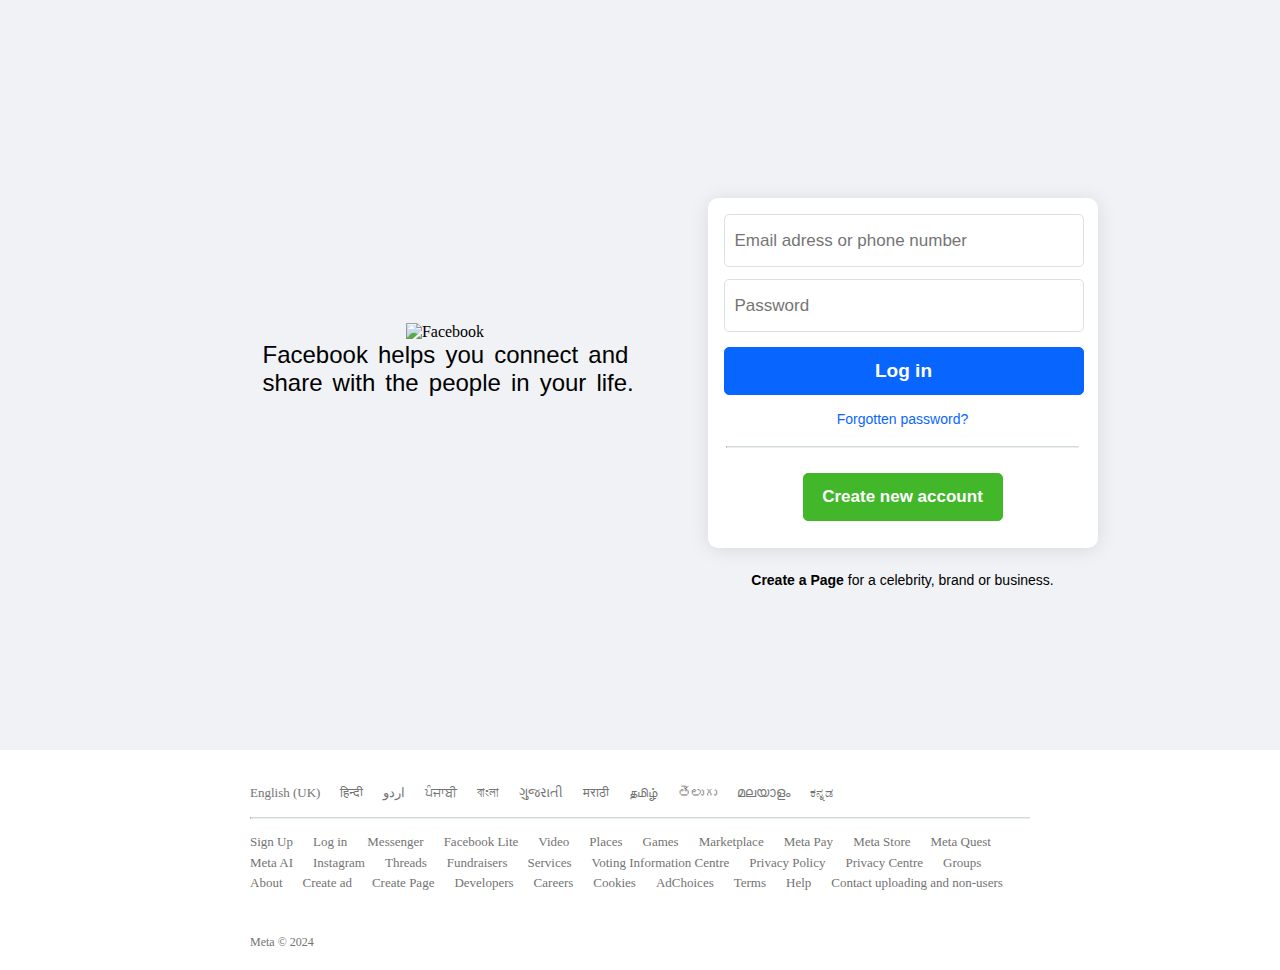
==== index.html @ 9b54cfef "fix" ====
<!DOCTYPE html>
<html>
<head>
    <title>Facebook - log in or sign up</title>
    <link href="https://images.vexels.com/media/users/3/223136/isolated/preview/984f500cf9de4519b02b354346eb72e0-facebook-icon-social-media-by-vexels.png"
    rel="icon">
    <link rel="stylesheet" href="fb_style.css">
</head>
<body>
    <div class="main">
    <div class="logoandcaption">
    <div class="image">
    <img src='https://static.xx.fbcdn.net/rsrc.php/y1/r/4lCu2zih0ca.svg' alt="Facebook"/>
    </div>
    <div class="caption">
    <h2>Facebook helps you connect and share with the people in your life.</h2>
    </div><!--caption-->
    </div><!--logoandcaption-->
<div class="right">
    <div class="loginform">
        <form action="#">
            <input type="text" class="content email" required placeholder="Email adress or phone number">
            <br>
            <input type="password" class="content password" required placeholder="Password">
            <br>
            <button class ="content login " type="submit">Log in</button>
            <br>
            <a href="https://www.facebook.com/login/identify/?ctx=recover&ars=facebook_login&from_login_screen=0">Forgotten password?</a>
            <br><br>
            <hr width="95%" align="center">
            <button class="create" href="#" type="button" >Create new account</button>
        </form>
    </div>    
    <div class="form_caption">
        <p><a href="https://www.facebook.com/pages/create/?ref_type=registration_form">Create a Page</a> for a celebrity, brand or business.</p>
    </div>
</div>
</div><!--main-->
<footer>
    <ul class="languages">
        <li>English (UK)</li>
        <li>हिन्दी</li>
        <li>اردو</li>
        <li>ਪੰਜਾਬੀ</li>
        <li>বাংলা</li>
        <li>ગુજરાતી</li>
        <li>मराठी</li>
        <li>தமிழ்</li>
        <li>తెలుగు</li>
        <li>മലയാളം</li>
        <li>ಕನ್ನಡ</li>
    </ul>
    <hr style="margin: 10px 0px;">
    <ul class="footer_items">
        <li>Sign Up</li>
        <li>Log in</li>
        <li>Messenger</li>
        <li>Facebook Lite</li>
        <li>Video</li>
        <li>Places</li>
        <li>Games</li>
        <li>Marketplace</li>
        <li>Meta Pay</li>
        <li>Meta Store</li>
        <li>Meta Quest</li>
        <li>Meta AI</li>
        <li>Instagram</li>
        <li>Threads</li>
        <li>Fundraisers</li>
        <li>Services</li>
        <li>Voting Information Centre</li>
        <li>Privacy Policy</li>
        <li>Privacy Centre</li>
        <li>Groups</li>
        <li>About</li>
        <li>Create ad</li>
        <li>Create Page</li>
        <li>Developers</li>
        <li>Careers</li>
        <li>Cookies</li>
        <li>AdChoices</li>
        <li>Terms</li>
        <li>Help</li>
        <li>Contact uploading and non-users</li>
    </ul>
    <p class="languages">   </p>
    <br>
    Meta © 2024
</footer>

</body>
</html>
---- fb_style.css ----
body{
    
    padding: 0;
    margin: 0;
}

.main{
    /* margin-top: 60px; */
    min-height: 750px;
    background-color: #f0f2f5;
    display: flex;
    flex-wrap: wrap;
    justify-content: center;
    align-content: center;
}

h2{
    word-spacing:0.09cm;
    margin-top: 0px;
    margin-left: 5px;
    font-family: SFProDisplay-Regular, Helvetica, Arial, sans-serif;
    font-weight: lighter;
}

hr{
    margin-top: 0px;
    border-top: 1px solid rgb(208, 218, 218);
}

img{
    max-width: 340px;
    margin-bottom: 0;
    margin-left: 0;
}

.logoandcaption{
    flex-direction: column ;
    margin-left: 50px;
    margin-top: 0;
    display: flex;
    justify-content: center;
    align-items: center;
}

.caption{
    margin-left: 25px;
    padding-bottom: 10px;
    min-width: 380px;
    max-width: 400px;
}

.content{
    padding: 3px 10px;
    margin: 6px;
    height: 45px;
    width: 338px;
    border-radius: 5px;
    border: 1px solid #dddfe2;
}

/* form{
    width: 300px;
} */

.loginform{
    width: 370px; 
    height: 330px;
    text-align: center;
    border: 2px solid #f0f2f5;
    background-color: #fff;
    border-radius: 10px;
    padding: 10px;
    display: flex;
    flex-direction: column ;
    justify-content: space-between;
    border: none;
    box-shadow: 0 2px 20px rgba(0,0,0,0.1);
}

input{
    font-size: 17px;
    font-weight: light;
    width: 100%;
    padding-left: 5px;
}

input:focus{
    caret-color: rgb(37, 110, 255);
    outline: 1px solid rgb(37, 110, 255);
}

button{
    cursor: pointer;
    transition: 0.2s;
}

.login{
    color: white;
    font-size: 19px;
    font-weight: 700;
    background-color: #0866ff;
    border: 1px solid #0866ff;
    width: 360px;
    height: 48px;
    border-radius: 5px;
    margin-bottom: 15px;
    margin-top: 9px;
}

.login:hover{
    background-color: #2676f7;
}

.form_caption {
    color: black;
    /* text-align: center; */
    font-size: 14px;
    font-family: SFProText-Regular,Helvetica, Arial, sans-serif, Helvetica, Arial, sans-serif;
}

a{
    text-decoration: none;
    font-family: SFProText-Regular,Helvetica, Arial, sans-serif, Helvetica, Arial, sans-serif;
    
}

a:hover{
    text-decoration: underline;
}

.loginform a{

    color: #0866ff;
    font-size: 14px;
    font-family: SFProText-Regular, Helvetica, Arial, sans-serif;;
}
.create{
    margin: 10px;
    margin-top: 17px;
    padding: 0px 13px;
    color: white;
    background-color: #42b72a;
    border: 1px solid #42b72a;
    height: 48px;
    width: 200px;
    border-radius: 5px;
    font-weight: bold;
    font-size: 17px;
    font-family: SFProText-Regular,Helvetica, Arial, sans-serif, Helvetica, Arial, sans-serif;
}

.create:hover{
    background-color: #35a01f;
}

.form_caption{
    width: 390px;
    margin-top: 10px;
    text-align: center;
    font-family: SFProText-Regular,Helvetica, Arial, sans-serif, Helvetica, Arial, sans-serif;
}

.form_caption a{
    color: black;
    font-weight: 800;
    font-family: SFProText-Regular,Helvetica, Arial, sans-serif, Helvetica, Arial, sans-serif;
}
.right{
    display: grid;
    margin-left: 50px;
    margin-top: 50px;
    align-content: center; 
}

footer{
    color:  #737373;
    /* word-spacing: 10px; */
    font-size: 12px;
    font-family: inherit;
    background-color: #fff;
    /* position:fixed; */
    /* margin-top: 200px; */
    padding: 20px 250px;
    display: block;
    align-items: baseline;
    max-widthx: 400px;
}

.languages{
    list-style-type: none;
    display: flex;
    color:  #737373;
    font-size: 13px;
    font-family: inherit;
    cursor: pointer;
    line-height: 1.6;
    padding-inline-start: 0;
}

.footer_items{
    list-style-type: none;
    color:  #737373;
    font-size: 13px;
    font-family: inherit;
    cursor: pointer;
    display: flex;
    flex-wrap: wrap;
    line-height: 1.6;
    padding-inline-start: 0;    
}

ul li{
    margin-right: 20px;
    font-family: inherit;

}

ul li:hover{
    text-decoration: underline;
}
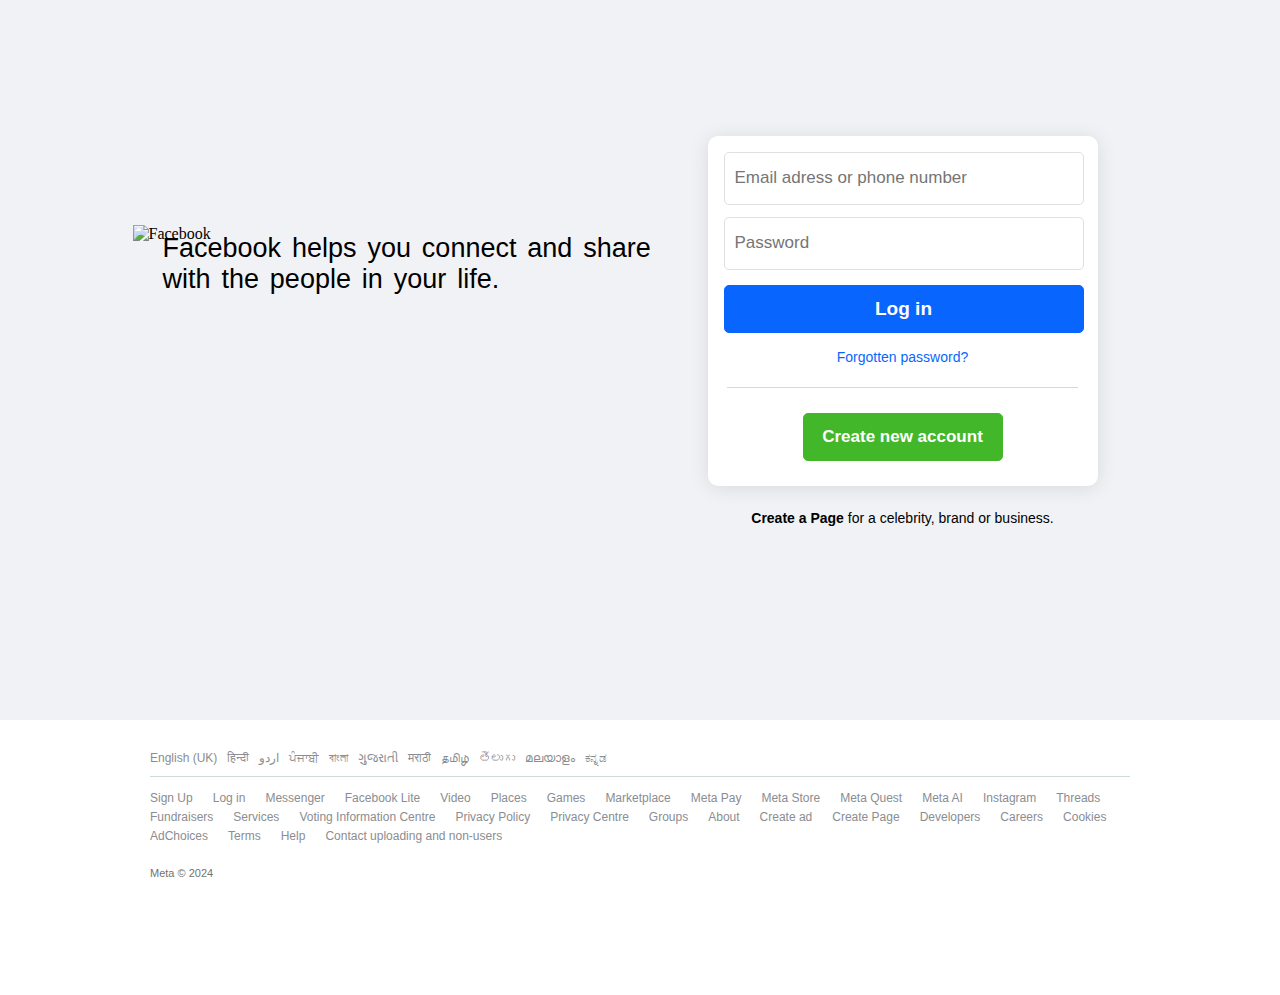
==== commit a64fd0b9: "fix" ====
--- a/index.html
+++ b/index.html
@@ -37,6 +37,7 @@
 </div>
 </div><!--main-->
 <footer>
+  <div class="Footer">
     <ul class="languages">
         <li>English (UK)</li>
         <li>हिन्दी</li>
@@ -50,7 +51,7 @@
         <li>മലയാളം</li>
         <li>ಕನ್ನಡ</li>
     </ul>
-    <hr style="margin: 10px 0px;">
+    <hr style="margin: 0px 0px;">
     <ul class="footer_items">
         <li>Sign Up</li>
         <li>Log in</li>
@@ -83,9 +84,8 @@
         <li>Help</li>
         <li>Contact uploading and non-users</li>
     </ul>
-    <p class="languages">   </p>
-    <br>
-    Meta © 2024
+    <p style="font-size: 11px; margin-top: 20px;">Meta © 2024</p>
+  </div>
 </footer>
 
 </body>
--- a/fb_style.css
+++ b/fb_style.css
@@ -1,52 +1,109 @@
 body{
     
     padding: 0;
+    padding-bottom: 10px;
     margin: 0;
 }
 
 .main{
-    /* margin-top: 60px; */
-    min-height: 750px;
+    margin-top: -95px;
+    margin-left: -80px;
+    min-height: 815px;
     background-color: #f0f2f5;
     display: flex;
-    flex-wrap: wrap;
+    /* flex-wrap: wrap; */
     justify-content: center;
-    align-content: center;
+    align-items: center;
+}
+
+@media only screen and (max-width: 875px) {
+    .main {
+        /* height: 496px; */
+        display: flex;
+        flex-direction: column;
+        align-items: center;
+        justify-content: center;
+        /* max-width: 400px; */
+        width: auto;
+    }
+}
+
+@media only screen and (max-width: 1075px) {
+    .main {
+        /* height: 496px; */
+        display: flex;
+        margin-left: 0px;
+        /* align-items: center; */
+        /* max-width: 400px; */
+        width: auto;
+    }
+}
+
+@media only screen and (max-width: 875px) {
+    .caption{
+        font-size: 24px;
+        line-height: 28px;
+        width: auto;
+    }
 }
 
 h2{
     word-spacing:0.09cm;
-    margin-top: 0px;
+    margin-top: -10px;
+    /* margin-right: 20px; */
+    margin-bottom: -20px;
     margin-left: 5px;
     font-family: SFProDisplay-Regular, Helvetica, Arial, sans-serif;
     font-weight: lighter;
 }
 
 hr{
-    margin-top: 0px;
+    border: none;
+    margin-top: 3px;
     border-top: 1px solid rgb(208, 218, 218);
 }
 
 img{
-    max-width: 340px;
+    max-width: 320px;
     margin-bottom: 0;
     margin-left: 0;
 }
 
+@media only screen and (max-width: 875px) {
+    .logoandcaption {
+        margin-top: 0px !important;
+        text-align: center;
+        margin-left: 25px !important;
+        /* max-width: 200px; */
+    }
+    .caption{
+        font-size: 16px !important;
+        max-width: 10px !important;
+    }
+}
+
+@media only screen and (max-width: 1075px) {
+    .caption {
+        font-size: 16px !important;
+        max-width: 430px !important;
+    }
+}
+
 .logoandcaption{
     flex-direction: column ;
-    margin-left: 50px;
-    margin-top: 0;
+    margin-left: 30px;
+    margin-top: -115px;
     display: flex;
     justify-content: center;
-    align-items: center;
+    /* align-items: center; */
 }
 
 .caption{
     margin-left: 25px;
     padding-bottom: 10px;
     min-width: 380px;
-    max-width: 400px;
+    max-width: 500px;
+    font-size: 18px;
 }
 
 .content{
@@ -172,35 +229,53 @@
     align-content: center; 
 }
 
-footer{
+@media only screen and (max-width: 875px) {
+    .right {
+        /* margin-left: 25px !important; */
+    }
+}
+
+.Footer{
     color:  #737373;
     /* word-spacing: 10px; */
     font-size: 12px;
     font-family: inherit;
+    font-family: Helvetica, Arial, sans-serif;
     background-color: #fff;
     /* position:fixed; */
-    /* margin-top: 200px; */
-    padding: 20px 250px;
-    display: block;
+    margin: 0px auto;
+    /* padding: 20px 250px; */
+    padding-top: 20px;
+    /* display: block; */
     align-items: baseline;
-    max-widthx: 400px;
-}
-
-.languages{
+    justify-content: center;
+    width: 980px;
+    /* max-width: 1020px; */
+}
+
+@media only screen and (max-width: 1075px) {
+    .Footer {
+        margin: 0 40px;
+        width: auto;
+    }
+}
+
+.languages {
     list-style-type: none;
     display: flex;
-    color:  #737373;
-    font-size: 13px;
+    flex-wrap: wrap;
+    color:  #8a8d91;
+    font-size: 12px;
     font-family: inherit;
     cursor: pointer;
-    line-height: 1.6;
+    line-height: 1;
     padding-inline-start: 0;
 }
 
 .footer_items{
     list-style-type: none;
-    color:  #737373;
-    font-size: 13px;
+    color:  #8a8d91;
+    font-size: 12px;
     font-family: inherit;
     cursor: pointer;
     display: flex;
@@ -215,7 +290,14 @@
 
 }
 
+.languages li{
+    margin-right: 10px !important;
+}
+
 ul li:hover{
     text-decoration: underline;
 }
 
+p{
+    /* font-size: 120px; */
+}
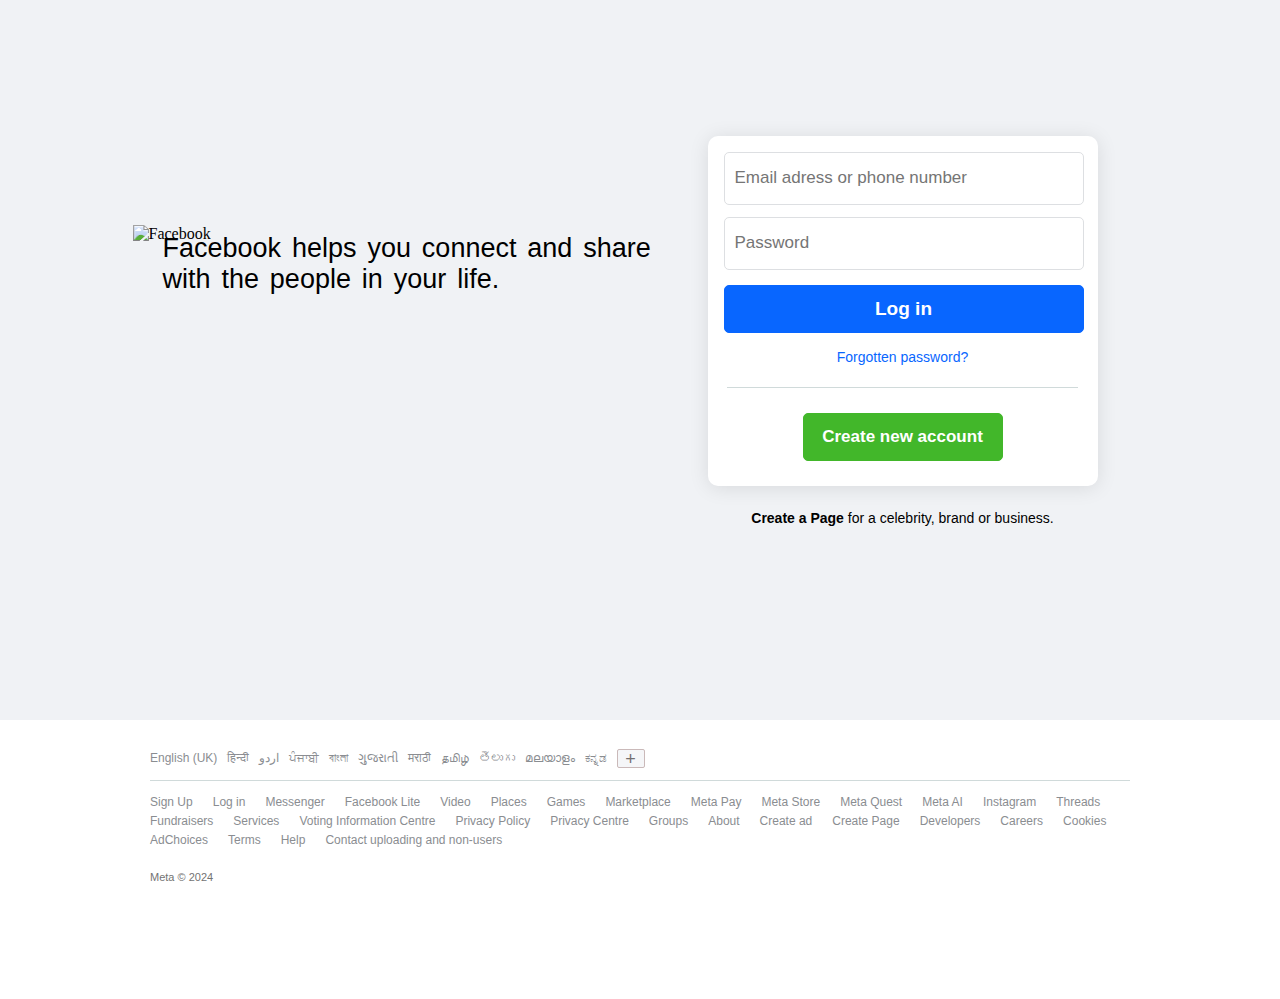
==== commit 8a78655a: "Update index.html" ====
--- a/index.html
+++ b/index.html
@@ -50,6 +50,7 @@
         <li>తెలుగు</li>
         <li>മലയാളം</li>
         <li>ಕನ್ನಡ</li>
+        <li class="plus"><h2>+</h2></li>
     </ul>
     <hr style="margin: 0px 0px;">
     <ul class="footer_items">
@@ -89,4 +90,4 @@
 </footer>
 
 </body>
-</html>+</html>
--- a/fb_style.css
+++ b/fb_style.css
@@ -227,12 +227,6 @@
     margin-left: 50px;
     margin-top: 50px;
     align-content: center; 
-}
-
-@media only screen and (max-width: 875px) {
-    .right {
-        /* margin-left: 25px !important; */
-    }
 }
 
 .Footer{
@@ -272,6 +266,26 @@
     padding-inline-start: 0;
 }
 
+.languages li{
+    margin-right: 10px !important;
+}
+
+.plus{
+    border: 1px solid rgb(202, 185, 185);
+    border-radius: 2px;
+    background-color: #f5f6f8;
+    margin-top: -3px;
+    height: 17px;
+}
+
+.plus h2 {
+    height: 1px;
+    margin-top: -2px;
+    padding: 1.5px 8px;
+    margin-left: -1px;
+    color: #736f6f;
+}
+
 .footer_items{
     list-style-type: none;
     color:  #8a8d91;
@@ -290,14 +304,6 @@
 
 }
 
-.languages li{
-    margin-right: 10px !important;
-}
-
 ul li:hover{
     text-decoration: underline;
 }
-
-p{
-    /* font-size: 120px; */
-}
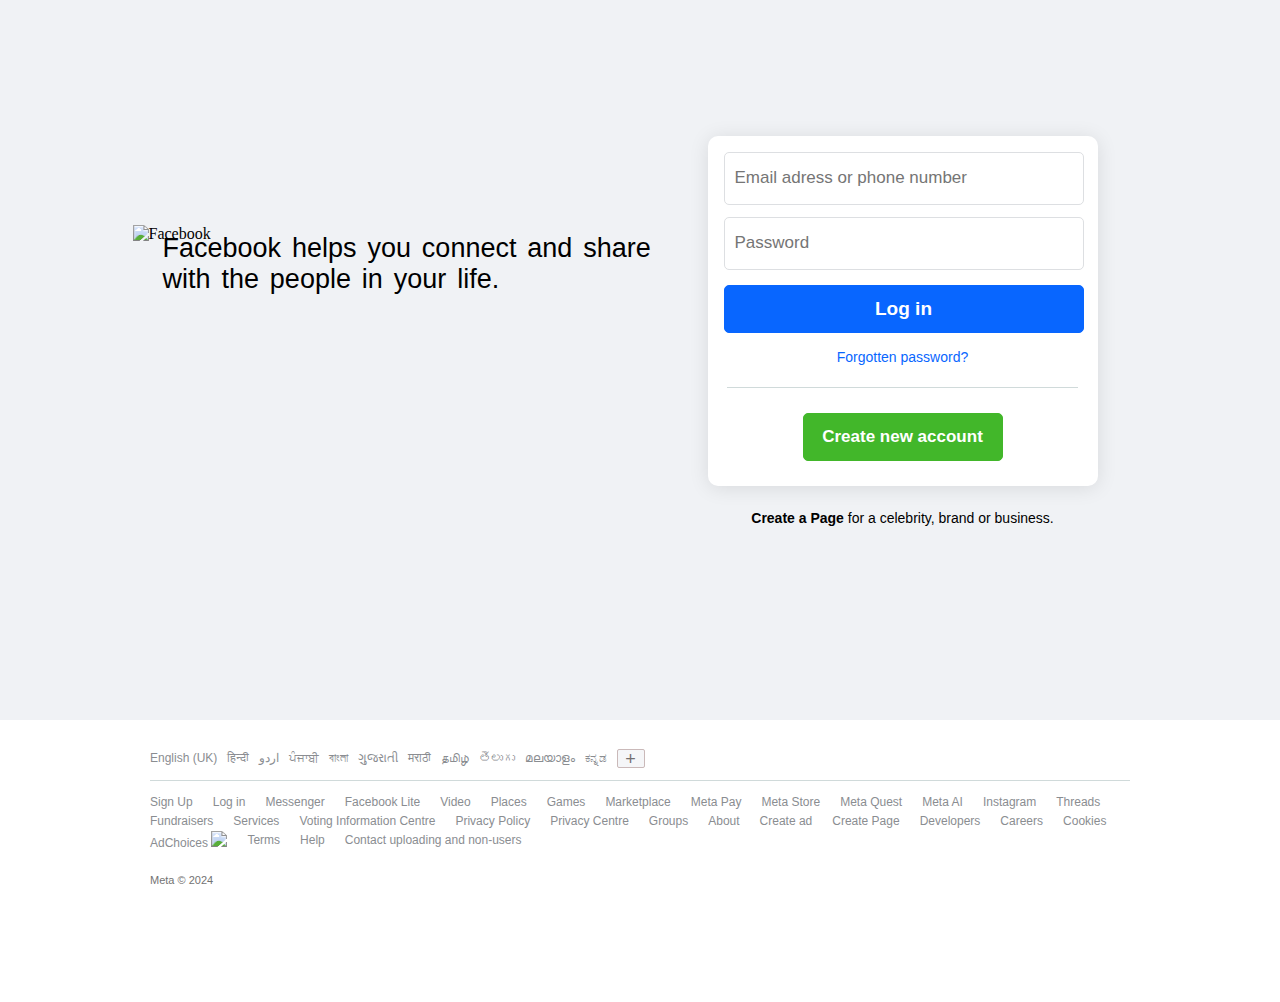
==== commit b9102743: "Update index.html" ====
--- a/index.html
+++ b/index.html
@@ -80,7 +80,7 @@
         <li>Developers</li>
         <li>Careers</li>
         <li>Cookies</li>
-        <li>AdChoices</li>
+        <li>AdChoices <img src="icon.png" /></li>
         <li>Terms</li>
         <li>Help</li>
         <li>Contact uploading and non-users</li>
